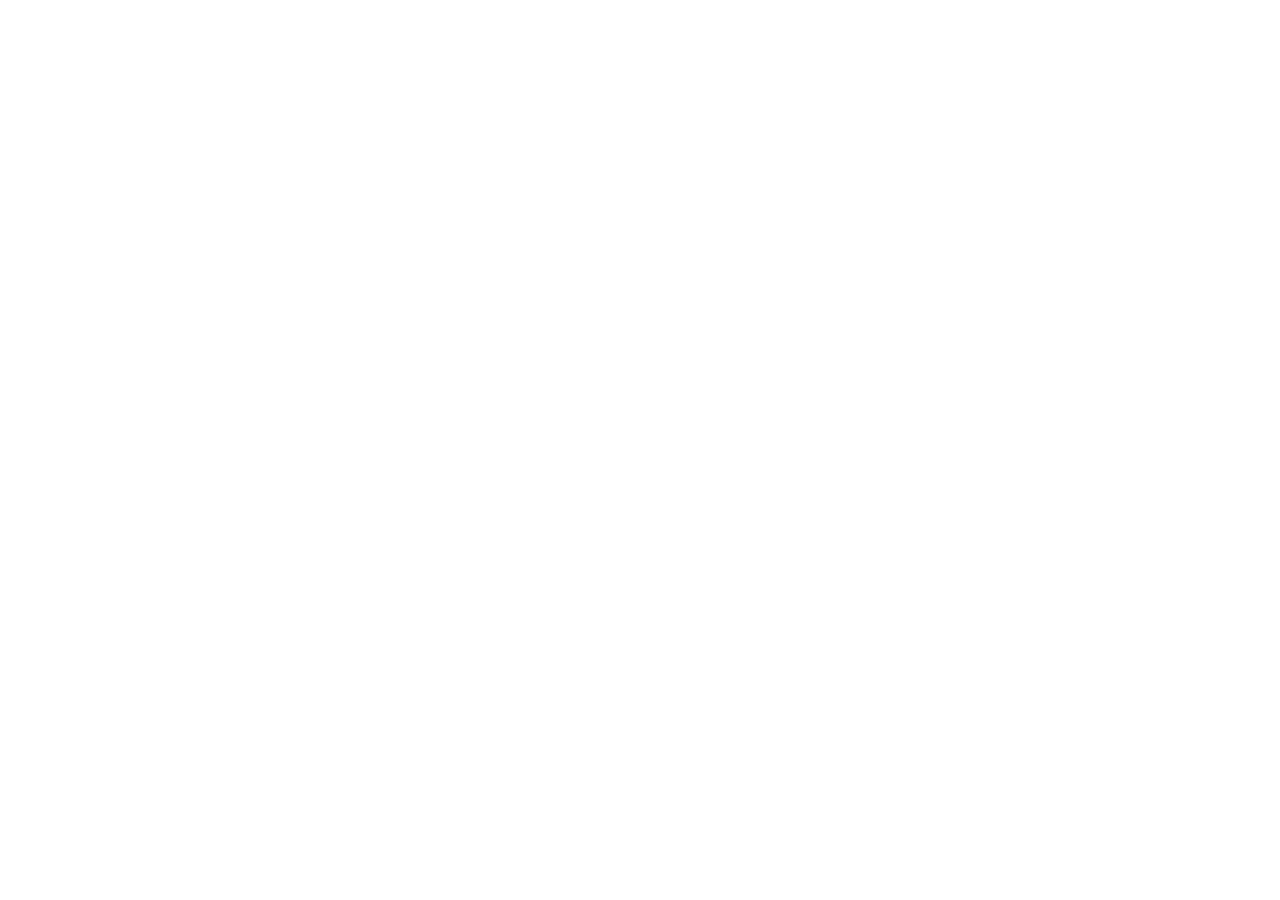
==== Frontend/Scrap_E.html @ e64bd65b "Basic File strucutre" ====
<!DOCTYPE html>
<html lang="en">

<head>
    <meta charset="UTF-8">
    <meta name="viewport" content="width=device-width, initial-scale=1.0">
    <title>Scrap-E</title>
</head>

<body>

</body>

</html>
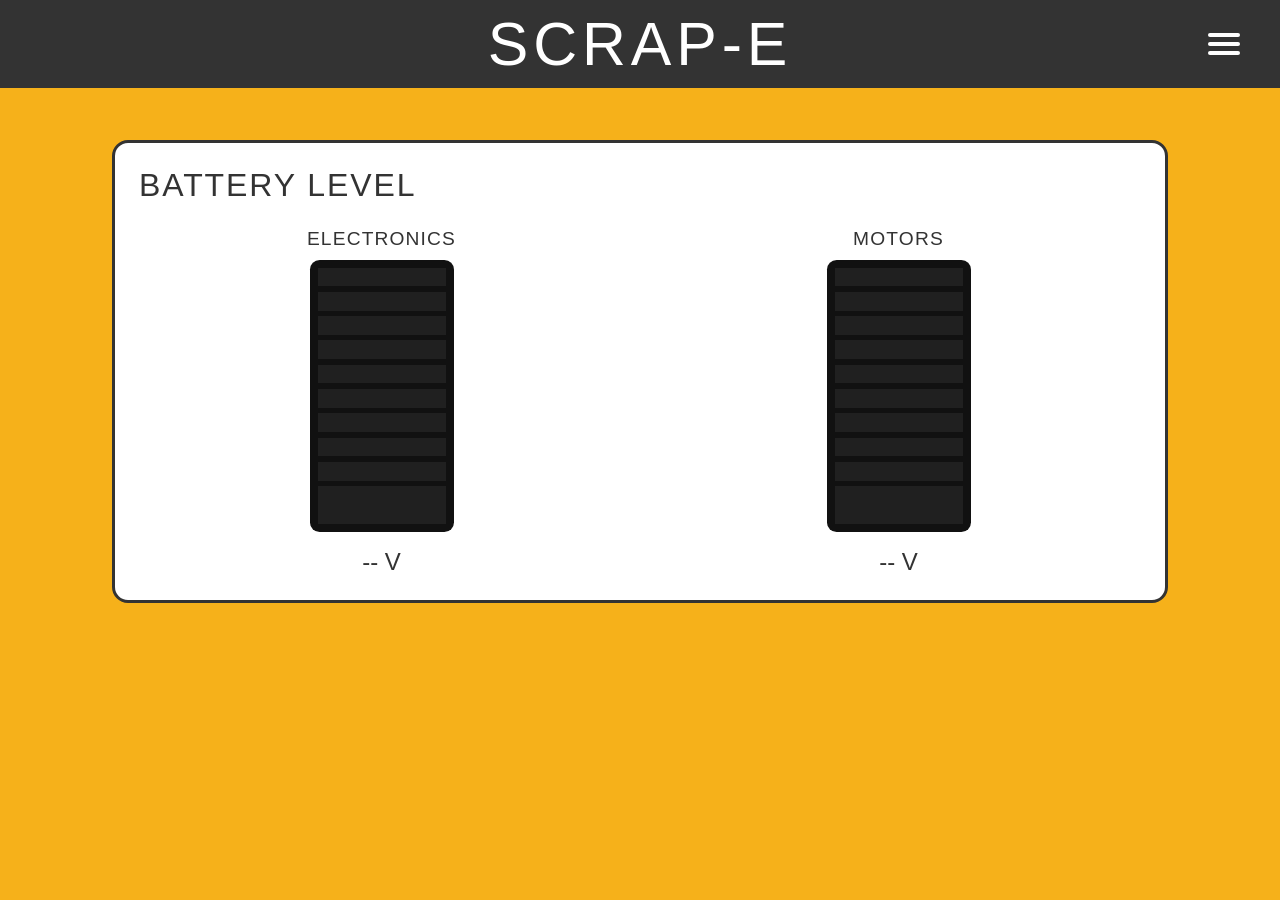
==== commit e905e49e: "Main Menu Battery Added, and one dht sensor to sensor html" ====
--- a/Frontend/Scrap_E.html
+++ b/Frontend/Scrap_E.html
@@ -5,9 +5,90 @@
     <meta charset="UTF-8">
     <meta name="viewport" content="width=device-width, initial-scale=1.0">
     <title>Scrap-E</title>
+    <link rel="stylesheet" href="./Style/scrap_e.css">
+    <script src="https://cdn.socket.io/4.7.5/socket.io.min.js"></script>
+    <script defer src="./Scripts/scrap_e.js"></script>
 </head>
 
-<body>
+<body data-page="home">
+    <header class="header">
+        <div class="header-spacer"></div>
+
+        <h1 class="logo">SCRAP-E</h1>
+
+        <button class="menu-button js-menu-button" aria-label="Open navigation menu">
+            <span class="menu-button__line"></span>
+            <span class="menu-button__line"></span>
+            <span class="menu-button__line"></span>
+        </button>
+    </header>
+
+    <nav class="mobile-menu js-mobile-menu">
+        <div class="mobile-menu-top">
+            <button class="close-button js-menu-close" aria-label="Close navigation menu">
+                <span class="close-button__line close-button__line--one"></span>
+                <span class="close-button__line close-button__line--two"></span>
+            </button>
+        </div>
+
+        <div class="mobile-menu-links">
+            <a href="./index.html" class="mobile-menu-link">HOME</a>
+            <a href="./Sensors.html" class="mobile-menu-link">SENSORs</a>
+            <a href="./animations.html" class="mobile-menu-link">ANIMATIONS</a>
+            <a href="./drive.html" class="mobile-menu-link">DRIVING MODE</a>
+        </div>
+    </nav>
+    <main class="main">
+        <section class="battery-card">
+            <h2 class="battery-card__title">BATTERY LEVEL</h2>
+
+            <div class="battery-grid">
+                <!-- Battery 1 -->
+                <article class="battery-unit">
+                    <h3 class="battery-unit__title">ELECTRONICS</h3>
+
+                    <div class="battery-display js-battery-display" data-battery="1">
+                        <div class="battery-segment"></div>
+                        <div class="battery-segment"></div>
+                        <div class="battery-segment"></div>
+                        <div class="battery-segment"></div>
+                        <div class="battery-segment"></div>
+                        <div class="battery-segment"></div>
+                        <div class="battery-segment"></div>
+                        <div class="battery-segment"></div>
+                        <div class="battery-segment"></div>
+                        <div class="battery-segment battery-segment--large"></div>
+                    </div>
+
+                    <p class="battery-voltage">
+                        <span class="js-battery-1-voltage">--</span> V
+                    </p>
+                </article>
+
+                <!-- Battery 2 -->
+                <article class="battery-unit">
+                    <h3 class="battery-unit__title">MOTORS</h3>
+
+                    <div class="battery-display js-battery-display" data-battery="2">
+                        <div class="battery-segment"></div>
+                        <div class="battery-segment"></div>
+                        <div class="battery-segment"></div>
+                        <div class="battery-segment"></div>
+                        <div class="battery-segment"></div>
+                        <div class="battery-segment"></div>
+                        <div class="battery-segment"></div>
+                        <div class="battery-segment"></div>
+                        <div class="battery-segment"></div>
+                        <div class="battery-segment battery-segment--large"></div>
+                    </div>
+
+                    <p class="battery-voltage">
+                        <span class="js-battery-2-voltage">--</span> V
+                    </p>
+                </article>
+            </div>
+        </section>
+    </main>
 
 </body>
 
--- a/Frontend/Style/scrap_e.css
+++ b/Frontend/Style/scrap_e.css
@@ -0,0 +1,448 @@
+/* ====================================
+   Font
+==================================== */
+@font-face {
+    font-family: "Future Earth";
+    src: url("./future-earth.ttf") format("truetype");
+    font-weight: normal;
+    font-style: normal;
+}
+
+/* ====================================
+   Variables
+==================================== */
+:root {
+    --color-yellow: #f6b11a;
+    --color-red: #DB182E;
+    --color-dark-gray: #333333;
+    --color-blue: #35538B;
+    --color-white: #ffffff;
+}
+
+/* ---------- Reset / base ---------- */
+* {
+    box-sizing: border-box;
+}
+
+html,
+body {
+    min-height: 100%;
+    margin: 0;
+}
+
+body {
+    background-color: var(--color-yellow);
+    color: var(--color-dark-gray);
+    font-family: Arial, Helvetica, sans-serif;
+}
+
+/* ====================================
+   Header
+==================================== */
+.header {
+    display: grid;
+    grid-template-columns: 3.5rem 1fr 3.5rem;
+    align-items: center;
+
+    min-height: 4.5rem;
+    padding: 0 1rem;
+
+    background-color: var(--color-dark-gray);
+}
+
+.logo {
+    margin: 0;
+
+    color: var(--color-white);
+    font-family: "Future Earth", Arial, Helvetica, sans-serif;
+    font-size: 2.4rem;
+    font-weight: normal;
+    line-height: 1;
+
+    text-align: center;
+    letter-spacing: 0.08em;
+}
+
+/* Fucking dumb but funny lines go brrrrrrr */
+.menu-button {
+    display: flex;
+    flex-direction: column;
+    justify-content: center;
+    gap: 0.35rem;
+
+    width: 3rem;
+    height: 3rem;
+    padding: 0;
+
+    background: transparent;
+    border: none;
+    cursor: pointer;
+}
+
+.menu-button__line {
+    display: block;
+
+    width: 2rem;
+    height: 0.22rem;
+
+    background-color: var(--color-white);
+    border-radius: 999px;
+}
+
+.header-spacer {
+    width: 3rem;
+    height: 3rem;
+}
+
+/* ====================================
+   Main
+==================================== */
+.main {
+    padding: 1.25rem;
+}
+
+.hero {
+    padding: 1.25rem;
+
+    background-color: rgba(255, 255, 255, 0.35);
+    border: 3px solid var(--color-dark-gray);
+    border-radius: 1rem;
+}
+
+.hero__title {
+    margin: 0 0 0.5rem;
+
+    font-size: 1.5rem;
+}
+
+.hero__text {
+    margin: 0;
+
+    font-size: 1rem;
+    line-height: 1.5;
+}
+
+
+/* ====================================
+   Battery Card
+==================================== */
+.battery-card {
+    margin-top: 1.25rem;
+    padding: 1rem;
+
+    background-color: var(--color-white);
+    border: 3px solid var(--color-dark-gray);
+    border-radius: 1rem;
+}
+
+.battery-card__title {
+    margin: 0 0 1.5rem;
+
+    color: var(--color-dark-gray);
+    font-family: "Future Earth", Arial, Helvetica, sans-serif;
+    font-size: 1.6rem;
+    font-weight: normal;
+    letter-spacing: 0.06em;
+}
+
+.battery-grid {
+    display: grid;
+    grid-template-columns: 1fr;
+    gap: 2rem;
+}
+
+.battery-unit {
+    display: flex;
+    flex-direction: column;
+    align-items: center;
+}
+
+.battery-unit__title {
+    margin: 0 0 0.6rem;
+
+    color: var(--color-dark-gray);
+    font-family: "Future Earth", Arial, Helvetica, sans-serif;
+    font-size: 1.2rem;
+    font-weight: normal;
+    letter-spacing: 0.06em;
+}
+
+.battery-display {
+    display: grid;
+    grid-template-rows: repeat(9, 1fr) 2fr;
+    gap: 0.35rem;
+
+    width: 8rem;
+    height: 16rem;
+    padding: 0.5rem;
+
+    background-color: #111111;
+    border-radius: 0.6rem;
+}
+
+.battery-segment {
+    background-color: #202020;
+}
+
+.battery-segment--active {
+    background-color: #ffff45;
+}
+
+.battery-segment--danger {
+    background-color: var(--color-red);
+}
+
+.battery-voltage {
+    margin: 1rem 0 0;
+
+    color: var(--color-dark-gray);
+    font-family: "Future Earth", Arial, Helvetica, sans-serif;
+    font-size: 1.5rem;
+    font-weight: normal;
+}
+
+/* ====================================
+   Hamburger Menu
+==================================== */
+.mobile-menu {
+    position: fixed;
+    top: 0;
+    right: 0;
+    z-index: 1000;
+
+    width: 100%;
+    max-width: 20rem;
+    height: 100vh;
+
+    background-color: var(--color-white);
+
+    transform: translateX(100%);
+    transition: transform 0.25s ease-in-out;
+}
+
+.mobile-menu--open {
+    transform: translateX(0);
+}
+
+.mobile-menu-top {
+    display: flex;
+    justify-content: flex-end;
+    align-items: center;
+
+    min-height: 4.5rem;
+    padding: 0 1rem;
+
+    background-color: var(--color-dark-gray);
+}
+
+.close-button {
+    position: relative;
+
+    width: 3rem;
+    height: 3rem;
+    padding: 0;
+
+    background: transparent;
+    border: none;
+    cursor: pointer;
+}
+
+.close-button__line {
+    position: absolute;
+    left: 0.45rem;
+    top: 1.4rem;
+
+    display: block;
+
+    width: 2.1rem;
+    height: 0.22rem;
+
+    background-color: var(--color-white);
+    border-radius: 999px;
+}
+
+.close-button__line--one {
+    transform: rotate(45deg);
+}
+
+.close-button__line--two {
+    transform: rotate(-45deg);
+}
+
+/* Menu links */
+.mobile-menu-links {
+    display: flex;
+    flex-direction: column;
+}
+
+.mobile-menu-link {
+    display: flex;
+    align-items: center;
+
+    min-height: 6.2rem;
+    padding: 0 1.8rem;
+
+    color: var(--color-dark-gray);
+    background-color: white;
+    border-bottom: 1px solid #aaaaaa;
+
+    font-family: "Future Earth", Arial, Helvetica, sans-serif;
+    font-size: 1.4rem;
+    text-decoration: none;
+    letter-spacing: 0.05em;
+}
+
+.mobile-menu-link:hover {
+    background-color: #eeeeee;
+}
+
+body.menu-open {
+    overflow: hidden;
+}
+
+
+/* =========================================================
+   SENSOR PAGE
+========================================================= */
+
+.sensor-card {
+    margin-top: 1.25rem;
+    padding: 1rem;
+
+    background-color: var(--color-white);
+    border: 3px solid var(--color-dark-gray);
+    border-radius: 1rem;
+}
+
+.sensor-card__title {
+    margin: 0 0 1rem;
+
+    color: var(--color-dark-gray);
+    font-family: "Future Earth", Arial, Helvetica, sans-serif;
+    font-size: 1.5rem;
+    font-weight: normal;
+    letter-spacing: 0.06em;
+}
+
+.sensor-values {
+    display: grid;
+    grid-template-columns: 1fr;
+    gap: 1rem;
+
+    margin-bottom: 1rem;
+}
+
+.sensor-value-box {
+    padding: 1rem;
+
+    background-color: #eeeeee;
+    border: 2px solid var(--color-dark-gray);
+    border-radius: 0.75rem;
+}
+
+.sensor-value-box h3 {
+    margin: 0 0 0.5rem;
+
+    font-family: "Future Earth", Arial, Helvetica, sans-serif;
+    font-size: 1rem;
+    font-weight: normal;
+}
+
+.sensor-value-box p {
+    margin: 0;
+
+    font-family: "Future Earth", Arial, Helvetica, sans-serif;
+    font-size: 1.6rem;
+}
+
+.chart-wrapper {
+    height: 18rem;
+    padding: 0.5rem;
+
+    background-color: #eeeeee;
+    border: 2px solid var(--color-dark-gray);
+    border-radius: 0.75rem;
+}
+
+.sensor-table-wrapper {
+    width: 100%;
+    overflow-x: auto;
+}
+
+.sensor-table {
+    width: 100%;
+    border-collapse: collapse;
+    background-color: #eeeeee;
+}
+
+.sensor-table th,
+.sensor-table td {
+    padding: 0.75rem;
+    border: 1px solid #aaaaaa;
+    text-align: left;
+}
+
+.sensor-table th {
+    font-family: "Future Earth", Arial, Helvetica, sans-serif;
+    font-weight: normal;
+}
+
+
+/* ====================================
+   Good Design :) | its just for desktop
+==================================== */
+@media (min-width: 768px) {
+    .header {
+        min-height: 5.5rem;
+    }
+
+    .logo {
+        font-size: 3.8rem;
+    }
+
+    .main {
+        max-width: 70rem;
+        margin: 0 auto;
+        padding: 2rem;
+    }
+}
+
+/* Bigger screens: show batteries next to each other */
+@media (min-width: 768px) {
+    .battery-card {
+        padding: 1.5rem;
+    }
+
+    .battery-card__title {
+        font-size: 2rem;
+    }
+
+    .battery-grid {
+        grid-template-columns: 1fr 1fr;
+    }
+
+    .battery-display {
+        width: 9rem;
+        height: 17rem;
+    }
+}
+
+@media (min-width: 768px) {
+    .mobile-menu-top {
+        min-height: 5.5rem;
+    }
+
+    .mobile-menu-link {
+        font-size: 1.6rem;
+    }
+}
+
+@media (min-width: 768px) {
+    .sensor-values {
+        grid-template-columns: 1fr 1fr;
+    }
+
+    .chart-wrapper {
+        height: 24rem;
+    }
+}
